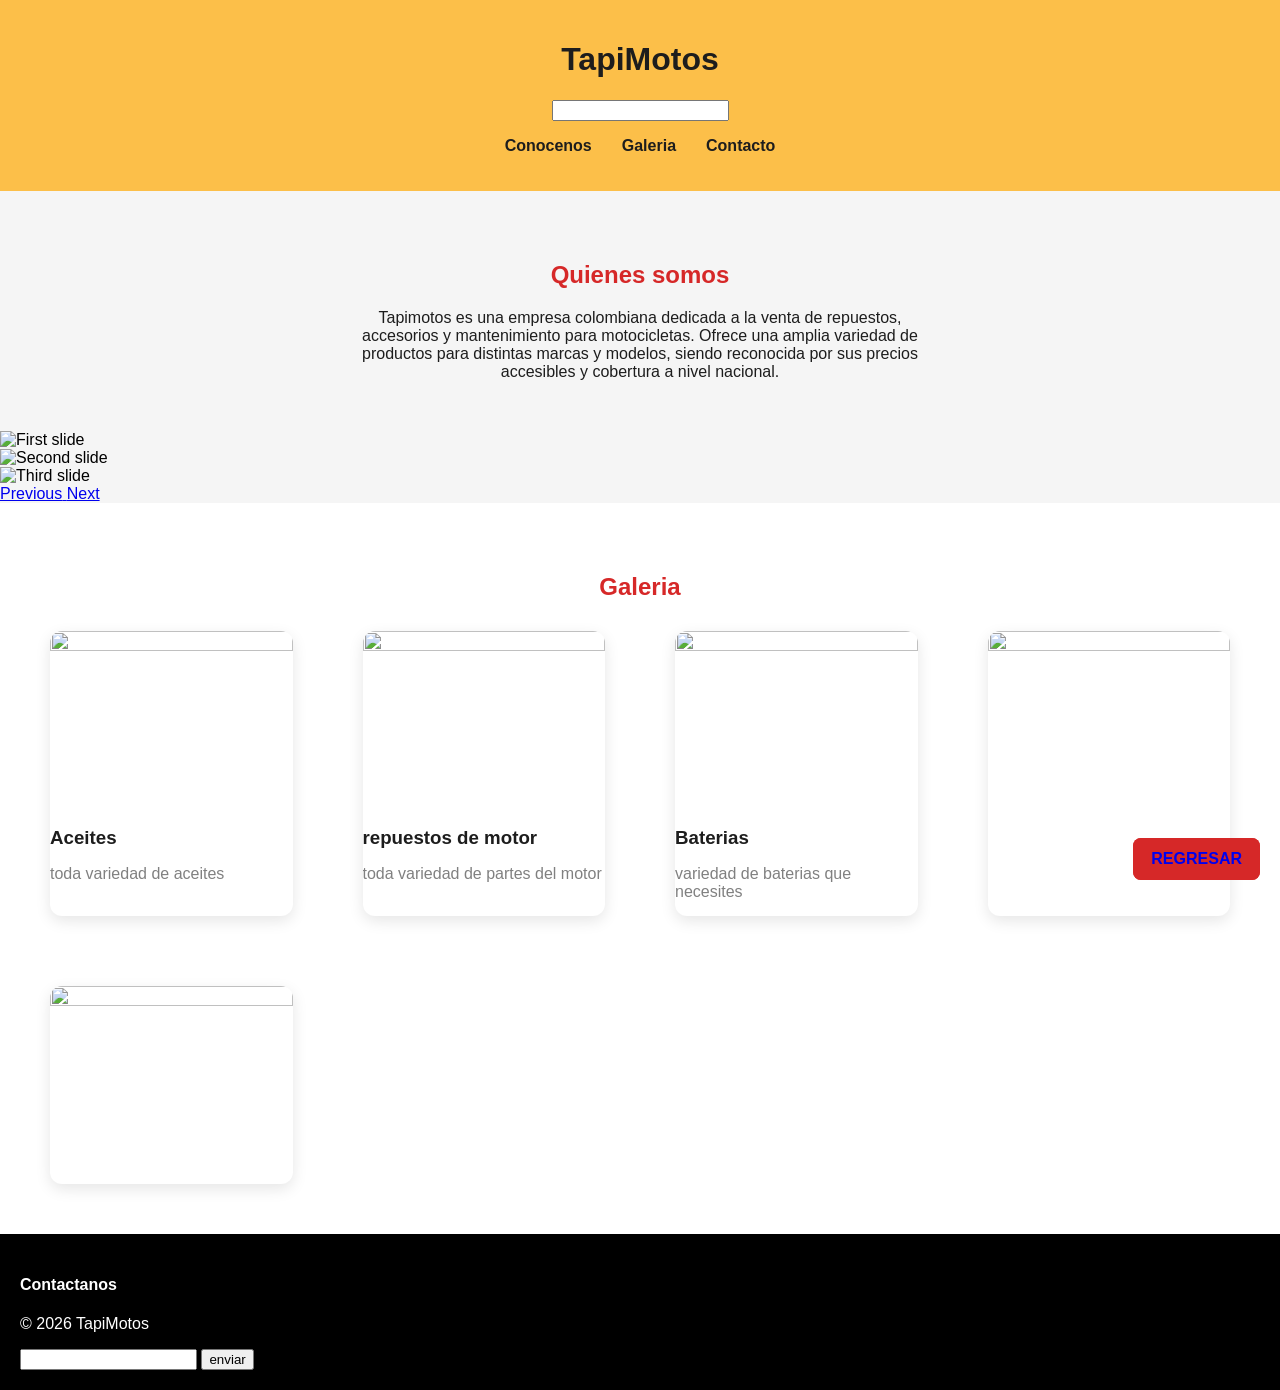
==== HTML/Index.html @ b6001f6e "Version inicial" ====
<!DOCTYPE html>
<html lang="es">
<head>
    <meta charset="UTF-8">
    <meta name="viewport" content="width=device-width, initial-scale=1.0">
    <title>Document</title>
    <link rel="stylesheet" href="../sCSS/design.css">
   
    
</head>
<body>

    <header id="encabezado">
        <h1>TapiMotos</h1>
        <nav>
            <input type="text" id="buscar">
            <ul>
                <li> <a href="#Inicio">Conocenos</a> </li>
                <li> <a href="#Galeria">Galeria</a> </li>
                <li> <a href="#Contacto">Contacto</a> </li>
            </ul>
        </nav>
        
    </header>
    
    <main>
            <div>
            <section id="Inicio" class="inicio">
               
                <h2>Quienes somos</h2>
                <p>Tapimotos es una empresa colombiana dedicada a la venta de repuestos, accesorios 
                    y mantenimiento para motocicletas. Ofrece una amplia variedad de productos para distintas 
                    marcas y modelos, siendo reconocida por sus precios accesibles y cobertura a nivel nacional.</p>
                    </div>
                    
                    <div id="carouselExampleControls" class="carousel slide" data-ride="carousel">
                         <div class="carousel-inner">
                         <div class="carousel-item active">
                        <img class="d-block w-100" src="..." alt="First slide">
                         </div>
                            <div class="carousel-item">
                                 <img class="d-block w-100" src="..." alt="Second slide">
                            </div>
                                <div class="carousel-item">
                            <img class="d-block w-100" src="..." alt="Third slide">
                            </div>
                            </div>
                         <a class="carousel-control-prev" href="#carouselExampleControls" role="button" data-slide="prev">
                         <span class="carousel-control-prev-icon" aria-hidden="true"></span>
                          <span class="sr-only">Previous</span>
                            </a>
                            <a class="carousel-control-next" href="#carouselExampleControls" role="button" data-slide="next">
                              <span class="carousel-control-next-icon" aria-hidden="true"></span>
                          <span class="sr-only">Next</span>
                            </a>
                            </div>
            </section>


                
            <section id="Galeria" class="galeria">
                <h2>Galeria</h2>
                
                <div class="contenedor_producto">
                    

                    <!--este es la card referente para hacer las demas-->
                    <article class="productos" data-id="1">
                         <a href="ventana_producto.html?id=1" class="card_funcional">
                        <img src="https://encrypted-tbn0.gstatic.com/images?q=tbn:ANd9GcSRawkb0vCr8qVF4PrB3ROdU-MVuTvCgIimLA&s" alt="">
                    <div >
                        <h3>Aceites</h3>
                        <p>toda variedad de aceites</p>
                    
                    </div>
                    </a>
                    </article>


                    <a href="ventana_producto.html?id=2" class="productos">
                     <div>
                         <img src="https://encrypted-tbn0.gstatic.com/images?q=tbn:ANd9GcSOgeRKyN9hw6464y8or050nyQ08sH7awXDbA&s" alt="">
                         <div class="contenido_producto">
                         <h3>repuestos de motor</h3>
                         <p>toda variedad de partes del motor</p>
                        </div>    
                    </div>  
                     </a>
                    
                     <a href="ventana_producto.html?id=3" class="productos">
                     <div>
                        <img src="https://easycolombia.vtexassets.com/arquivos/ids/225130/7707348586526-1.jpg?v=638453318047400000" alt="">
                        <div class="contenido_producto">
                         <h3>Baterias</h3>
                         <p>variedad de baterias que necesites</p>     
                           </div> 
                        </div>
                    </a>


                    <a href="ventana_producto.html?id=4" class="productos">
                     <div>
                        <img src="" alt="">
                        <div class="contenido_producto">
                         <h3></h3>
                         <p></p>     
                           </div> 
                        </div>
                    </a>

                    <a href="ventana_producto.html?id=5" class="productos">
                     <div>
                        <img src="" alt="">
                        <div class="contenido_producto">
                         <h3></h3>
                         <p></p>     
                           </div> 
                        </div>
                    </a>
                </div>

            </section>
            







              <div class="btn-regresar">
                <a href="#Inicio" >REGRESAR</a>
                </div>
            


    </main> 

    <footer class="apartado_contacto">
        
        <section>
        <h4>Contactanos</h4>
        <p>© 2026 TapiMotos</p>
            </section>
            <form>
                <input type="text">
                <button>enviar</button>
            </form>

    </footer>

    <div class="btn-regresar">
    <a href="#encabezado" >REGRESAR</a>
        </div>


         <script src="../JavaScript/jscript.js"></script>
</body>
</html>
---- sCSS/design.css ----
#encabezado {
  text-align: center;
  background-color: #fcbf49;
  color: #1d1d1d;
  padding: 20px;
}
#encabezado nav ul {
  display: flex;
  justify-content: center;
  gap: 30px;
  list-style: none;
  padding: 0;
}
#encabezado a {
  color: #1d1d1d;
  text-decoration: none;
  font-weight: bold;
  transition: 0.3s;
}
#encabezado a:hover {
  color: #d62828;
}

.main {
  padding: 20px;
  min-height: 70vh;
  max-width: 1200px;
  margin: 0 auto;
}

.inicio {
  text-align: center;
  padding: 50px;
}
.inicio h2 {
  color: #d62828;
}
.inicio p {
  max-width: 600px;
  margin: auto;
  color: #1d1d1d;
}

.galeria {
  padding: 50px;
  background: rgb(255, 255, 255);
}
.galeria h2 {
  text-align: center;
  margin-bottom: 30px;
  color: #d62828;
}
.galeria .oculto {
  display: none;
}
.galeria .contenedor_producto {
  display: grid;
  grid-template-columns: repeat(auto-fit, minmax(200px, 1fr));
  justify-content: center;
  gap: 70px;
}
.galeria .card_funcional {
  text-decoration: none;
}
.galeria .productos {
  text-decoration: none;
  box-shadow: 0 5px 15px rgba(0, 0, 0, 0.1);
  background: white;
  overflow: hidden;
  border-radius: 12px;
  transition: all 0.3 ease;
}
.galeria .productos:hover {
  transform: translateY(-8px);
  box-shadow: 0 10px 25px rgba(0, 0, 0, 0.2);
}
.galeria .productos img {
  width: 100%;
  aspect-ratio: 4/3;
  object-fit: cover;
}
.galeria .productos h3 {
  margin: 15px 0 5px;
  color: #1d1d1d;
}
.galeria .productos p {
  color: gray;
  margin-bottom: 15px;
}

.btn-regresar {
  position: fixed;
  bottom: 20px;
  right: 20px;
  background: #d62828;
  color: white;
  padding: 12px 18px;
  border-radius: 8px;
  text-decoration: none;
  font-weight: bold;
  transition: 0.3s;
}
.btn-regresar:hover {
  background: #cc0000;
}
.btn-regresar a {
  text-decoration: none !important;
}

.boton_producto {
  text-decoration: none;
}

.apartado_contacto {
  background: black;
  color: white;
  padding: 20px;
}

body {
  margin: 0;
  font-family: Arial, sans-serif;
  background-color: #f5f5f5;
}

/*# sourceMappingURL=design.css.map */
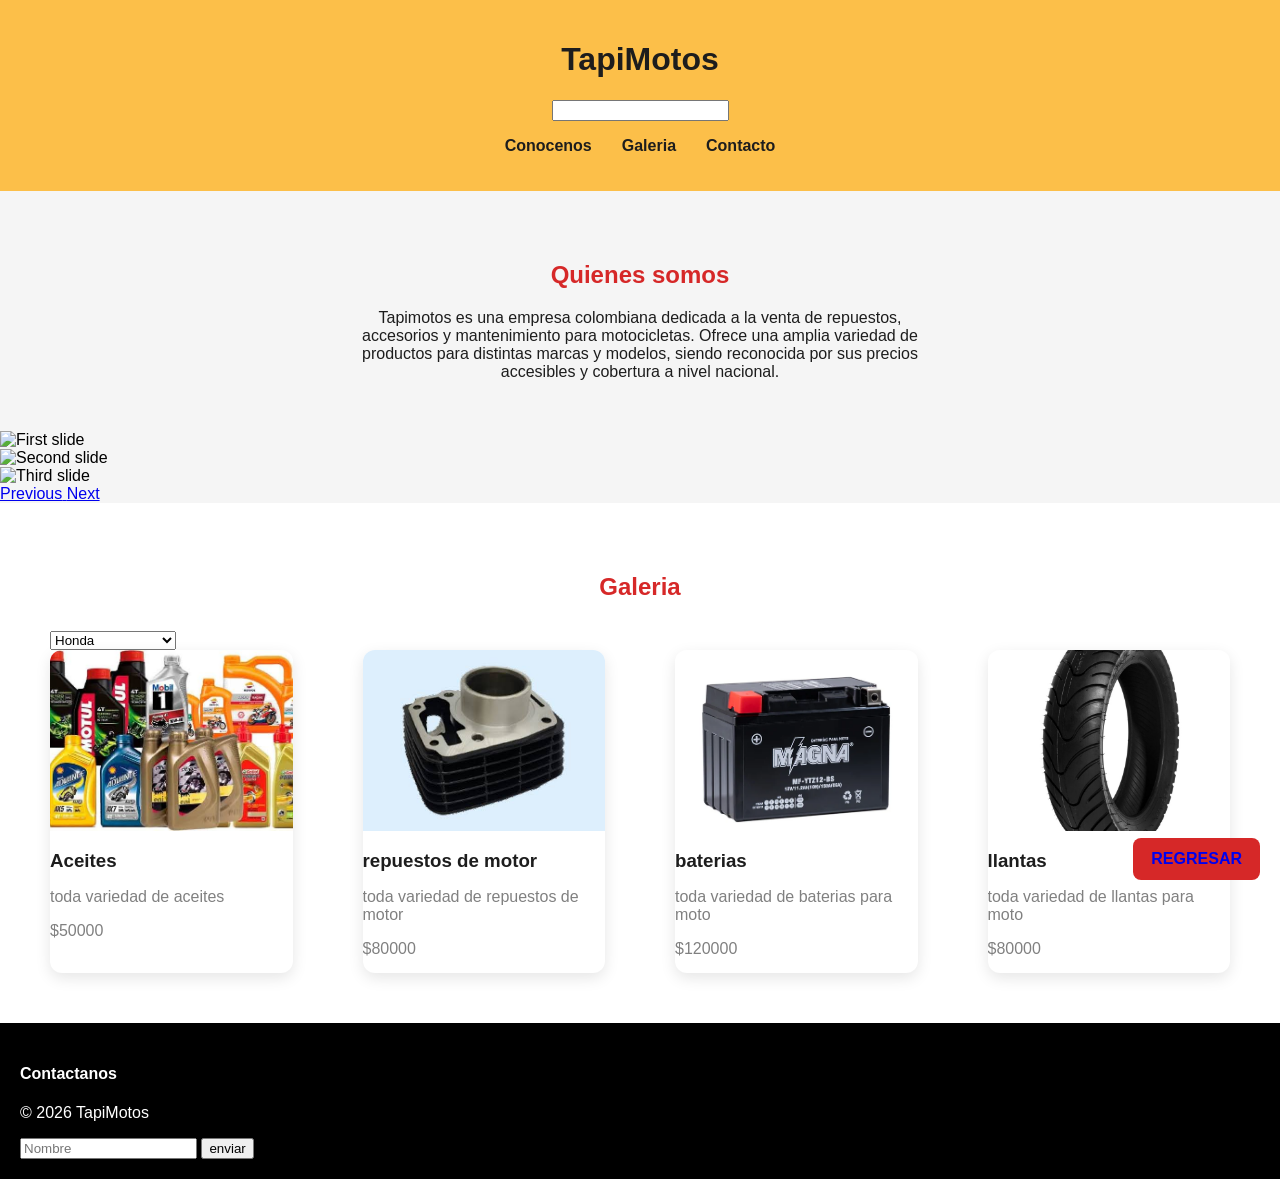
==== commit 512235b5: "Actualizacion del proyecto y configuracion de Sass" ====
--- a/HTML/Index.html
+++ b/HTML/Index.html
@@ -60,63 +60,17 @@
                 
             <section id="Galeria" class="galeria">
                 <h2>Galeria</h2>
+
+                <select id="marca">
+                    <option>Honda</option>
+                    <option>Yamaha</option>
+                    <option>BAJAJ</option>
+                    <option>HERO</option>
+                    <option>Todas las marcas</option>
+                </select>
                 
                 <div class="contenedor_producto">
-                    
-
-                    <!--este es la card referente para hacer las demas-->
-                    <article class="productos" data-id="1">
-                         <a href="ventana_producto.html?id=1" class="card_funcional">
-                        <img src="https://encrypted-tbn0.gstatic.com/images?q=tbn:ANd9GcSRawkb0vCr8qVF4PrB3ROdU-MVuTvCgIimLA&s" alt="">
-                    <div >
-                        <h3>Aceites</h3>
-                        <p>toda variedad de aceites</p>
-                    
-                    </div>
-                    </a>
-                    </article>
-
-
-                    <a href="ventana_producto.html?id=2" class="productos">
-                     <div>
-                         <img src="https://encrypted-tbn0.gstatic.com/images?q=tbn:ANd9GcSOgeRKyN9hw6464y8or050nyQ08sH7awXDbA&s" alt="">
-                         <div class="contenido_producto">
-                         <h3>repuestos de motor</h3>
-                         <p>toda variedad de partes del motor</p>
-                        </div>    
-                    </div>  
-                     </a>
-                    
-                     <a href="ventana_producto.html?id=3" class="productos">
-                     <div>
-                        <img src="https://easycolombia.vtexassets.com/arquivos/ids/225130/7707348586526-1.jpg?v=638453318047400000" alt="">
-                        <div class="contenido_producto">
-                         <h3>Baterias</h3>
-                         <p>variedad de baterias que necesites</p>     
-                           </div> 
-                        </div>
-                    </a>
-
-
-                    <a href="ventana_producto.html?id=4" class="productos">
-                     <div>
-                        <img src="" alt="">
-                        <div class="contenido_producto">
-                         <h3></h3>
-                         <p></p>     
-                           </div> 
-                        </div>
-                    </a>
-
-                    <a href="ventana_producto.html?id=5" class="productos">
-                     <div>
-                        <img src="" alt="">
-                        <div class="contenido_producto">
-                         <h3></h3>
-                         <p></p>     
-                           </div> 
-                        </div>
-                    </a>
+                 
                 </div>
 
             </section>
@@ -142,8 +96,8 @@
         <h4>Contactanos</h4>
         <p>© 2026 TapiMotos</p>
             </section>
-            <form>
-                <input type="text">
+            <form id="formulariocontacto">
+                <input type="text" placeholder="Nombre">
                 <button>enviar</button>
             </form>
 
--- a/sCSS/design.css
+++ b/sCSS/design.css
@@ -77,7 +77,8 @@
 .galeria .productos img {
   width: 100%;
   aspect-ratio: 4/3;
-  object-fit: cover;
+  -o-object-fit: cover;
+     object-fit: cover;
 }
 .galeria .productos h3 {
   margin: 15px 0 5px;
@@ -121,6 +122,4 @@
   margin: 0;
   font-family: Arial, sans-serif;
   background-color: #f5f5f5;
-}
-
-/*# sourceMappingURL=design.css.map */
+}/*# sourceMappingURL=design.css.map */
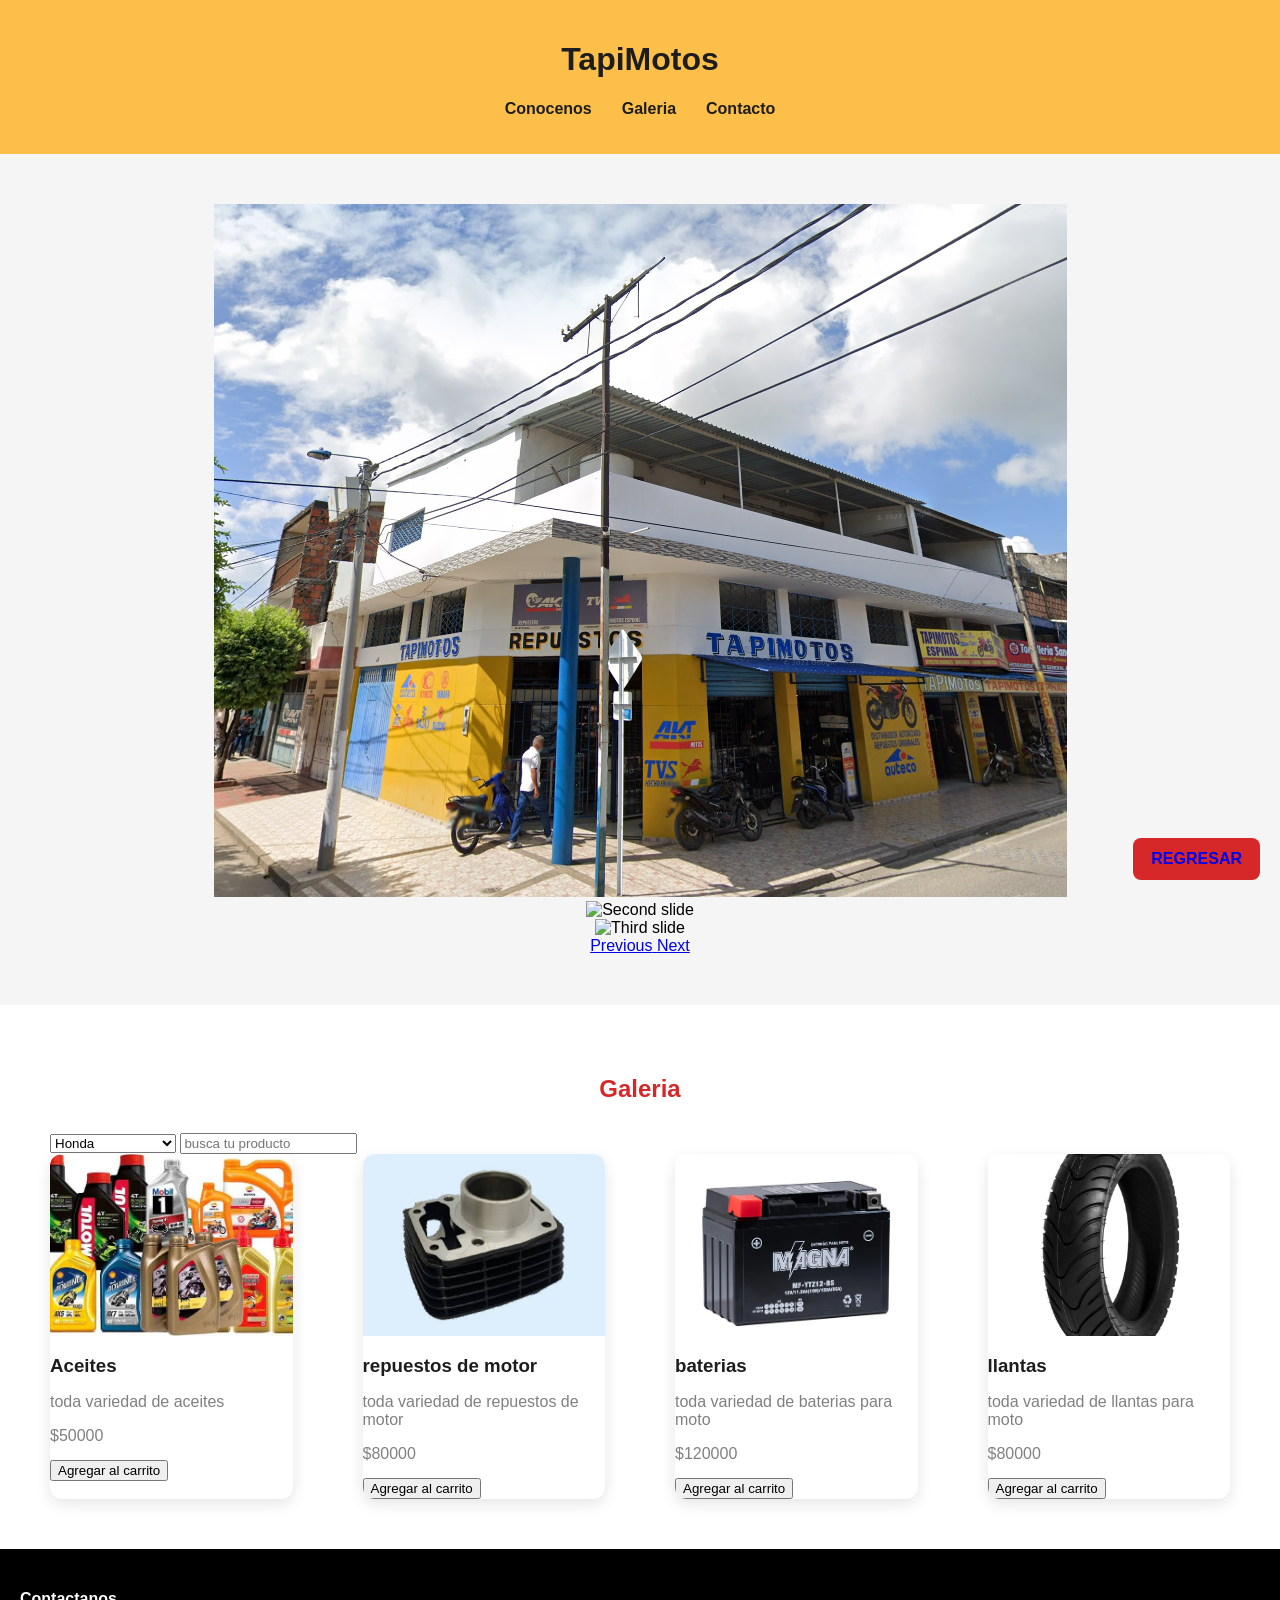
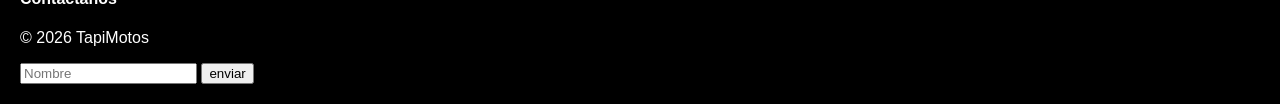
==== commit 6722b4c2: "23/08/26" ====
--- a/HTML/Index.html
+++ b/HTML/Index.html
@@ -13,7 +13,6 @@
     <header id="encabezado">
         <h1>TapiMotos</h1>
         <nav>
-            <input type="text" id="buscar">
             <ul>
                 <li> <a href="#Inicio">Conocenos</a> </li>
                 <li> <a href="#Galeria">Galeria</a> </li>
@@ -27,16 +26,12 @@
             <div>
             <section id="Inicio" class="inicio">
                
-                <h2>Quienes somos</h2>
-                <p>Tapimotos es una empresa colombiana dedicada a la venta de repuestos, accesorios 
-                    y mantenimiento para motocicletas. Ofrece una amplia variedad de productos para distintas 
-                    marcas y modelos, siendo reconocida por sus precios accesibles y cobertura a nivel nacional.</p>
-                    </div>
+                
                     
                     <div id="carouselExampleControls" class="carousel slide" data-ride="carousel">
                          <div class="carousel-inner">
                          <div class="carousel-item active">
-                        <img class="d-block w-100" src="..." alt="First slide">
+                        <img class="d-block w-100" src="../almacen.png" alt="First slide">
                          </div>
                             <div class="carousel-item">
                                  <img class="d-block w-100" src="..." alt="Second slide">
@@ -60,7 +55,6 @@
                 
             <section id="Galeria" class="galeria">
                 <h2>Galeria</h2>
-
                 <select id="marca">
                     <option>Honda</option>
                     <option>Yamaha</option>
@@ -68,7 +62,7 @@
                     <option>HERO</option>
                     <option>Todas las marcas</option>
                 </select>
-                
+                <input type="text" id="buscar" placeholder="busca tu producto">
                 <div class="contenedor_producto">
                  
                 </div>
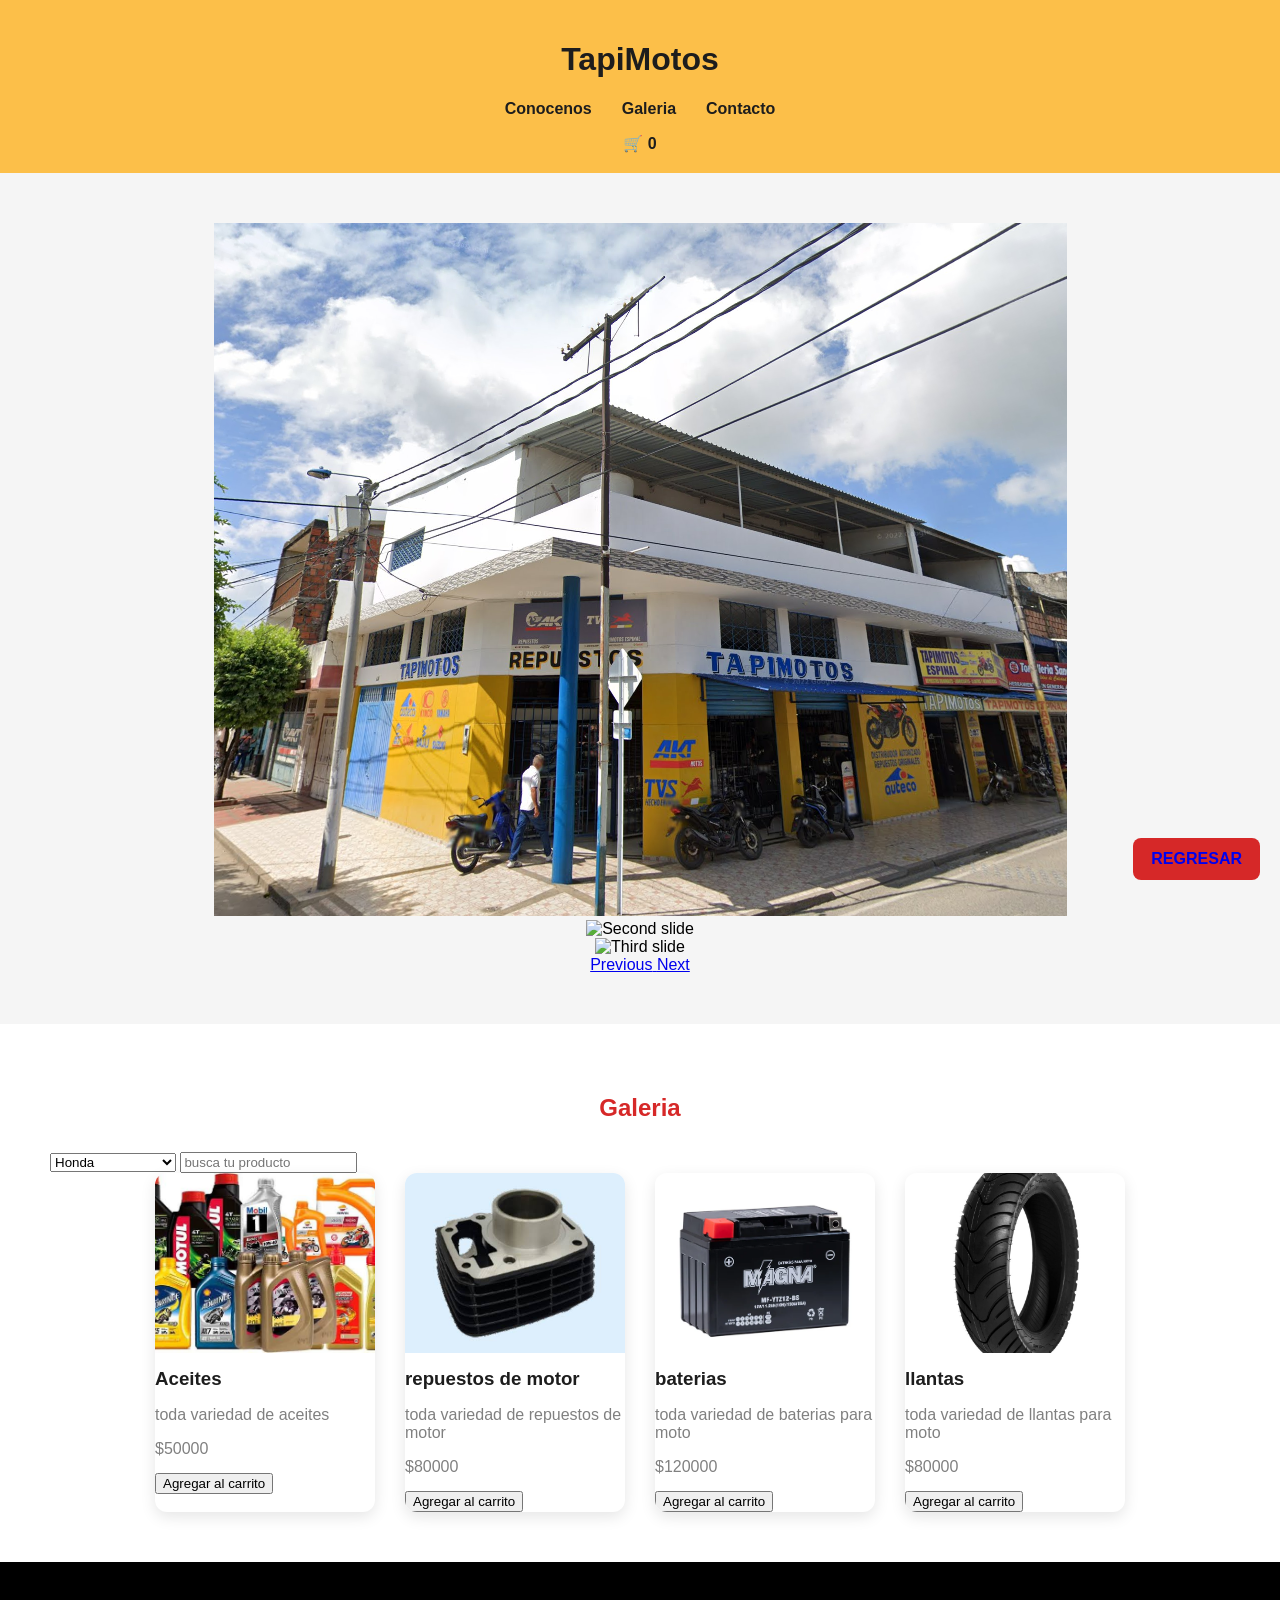
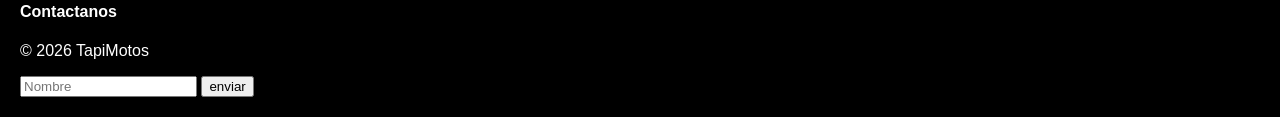
==== commit 345918a3: "se hicieron cambios en archivos js" ====
--- a/HTML/Index.html
+++ b/HTML/Index.html
@@ -16,10 +16,15 @@
             <ul>
                 <li> <a href="#Inicio">Conocenos</a> </li>
                 <li> <a href="#Galeria">Galeria</a> </li>
-                <li> <a href="#Contacto">Contacto</a> </li>
+                <li> <a href="#formulariocontacto">Contacto</a> </li>
             </ul>
         </nav>
-        
+        <div class="icono-carrito">
+            <a href="carrito.html">
+               🛒
+                <span id="contador-carrito">0</span>
+            </a>
+        </div>
     </header>
     
     <main>
--- a/sCSS/design.css
+++ b/sCSS/design.css
@@ -55,14 +55,19 @@
 }
 .galeria .contenedor_producto {
   display: grid;
-  grid-template-columns: repeat(auto-fit, minmax(200px, 1fr));
+  grid-template-columns: repeat(auto-fill, 220px);
   justify-content: center;
-  gap: 70px;
+  gap: 30px;
 }
 .galeria .card_funcional {
   text-decoration: none;
+  display: block;
+  width: 100%;
 }
 .galeria .productos {
+  width: 220px;
+  min: width 0;
+  box-sizing: border-box;
   text-decoration: none;
   box-shadow: 0 5px 15px rgba(0, 0, 0, 0.1);
   background: white;
@@ -76,9 +81,10 @@
 }
 .galeria .productos img {
   width: 100%;
-  aspect-ratio: 4/3;
+  height: 180px;
   -o-object-fit: cover;
      object-fit: cover;
+  display: block;
 }
 .galeria .productos h3 {
   margin: 15px 0 5px;
